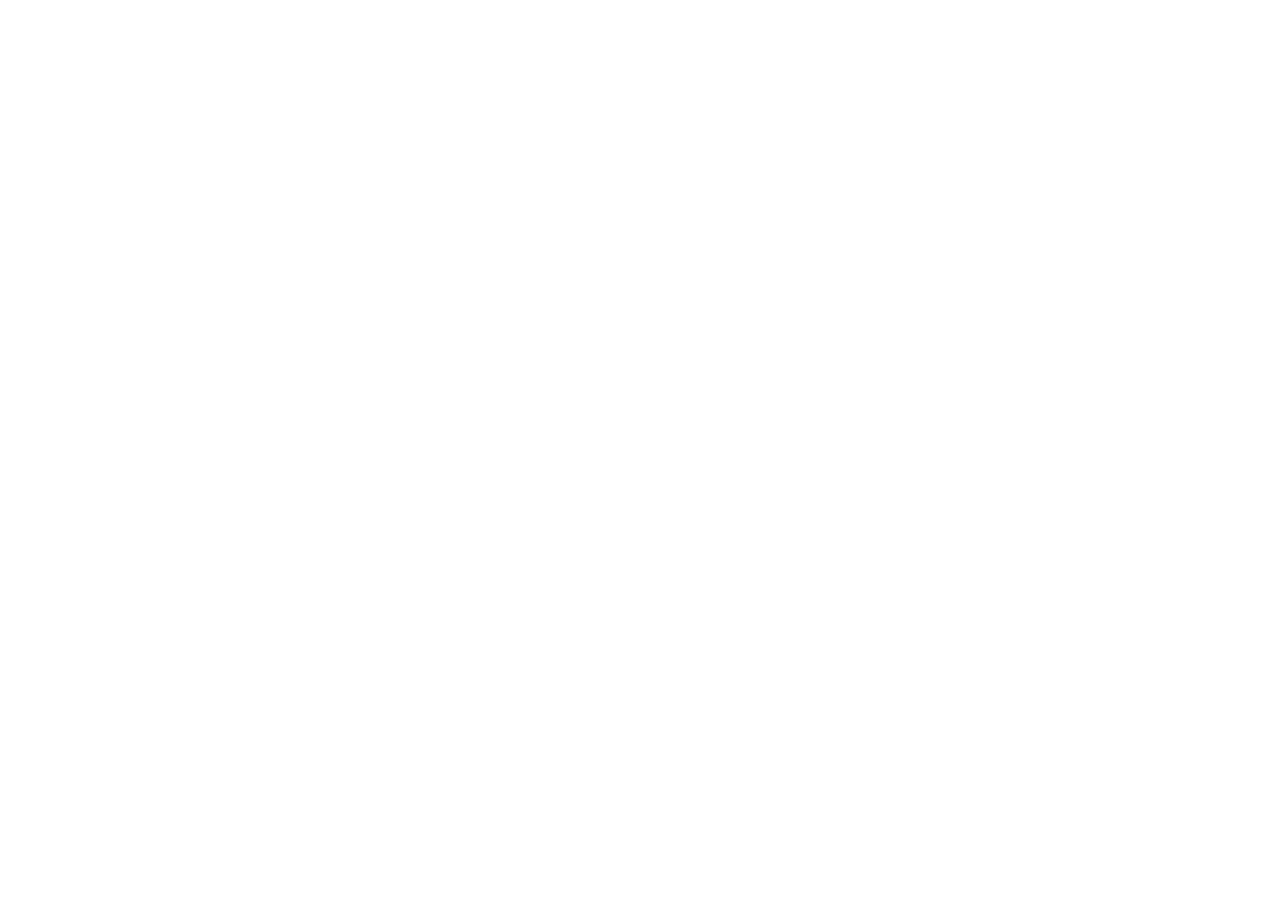
==== page/1/index.html @ 747ad728 "-" ====
<!DOCTYPE html><html><head><title>https://yui.github.io/</title><link rel="canonical" href="https://yui.github.io/"/><meta name="robots" content="noindex"><meta charset="utf-8" /><meta http-equiv="refresh" content="0; url=https://yui.github.io/" /></head></html>
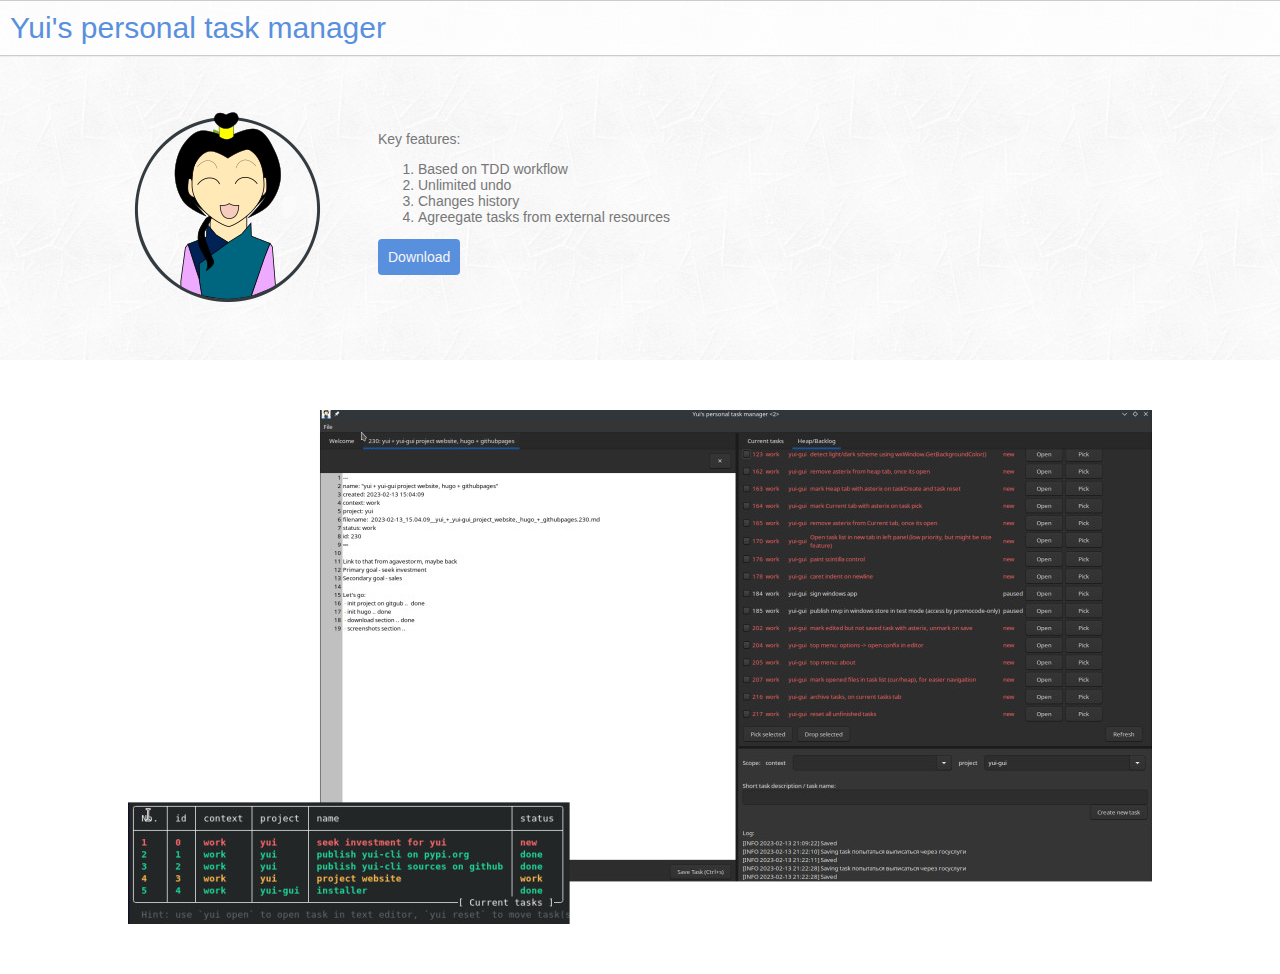
==== commit 7eb9532c: "-" ====
--- a/page/1/index.html
+++ b/page/1/index.html
@@ -1 +1 @@
-<!DOCTYPE html><html><head><title>https://yui.github.io/</title><link rel="canonical" href="https://yui.github.io/"/><meta name="robots" content="noindex"><meta charset="utf-8" /><meta http-equiv="refresh" content="0; url=https://yui.github.io/" /></head></html>+<!DOCTYPE html><html><head><title>https://yuistaskmanager.github.io/</title><link rel="canonical" href="https://yuistaskmanager.github.io/"/><meta name="robots" content="noindex"><meta charset="utf-8" /><meta http-equiv="refresh" content="0; url=https://yuistaskmanager.github.io/" /></head></html>